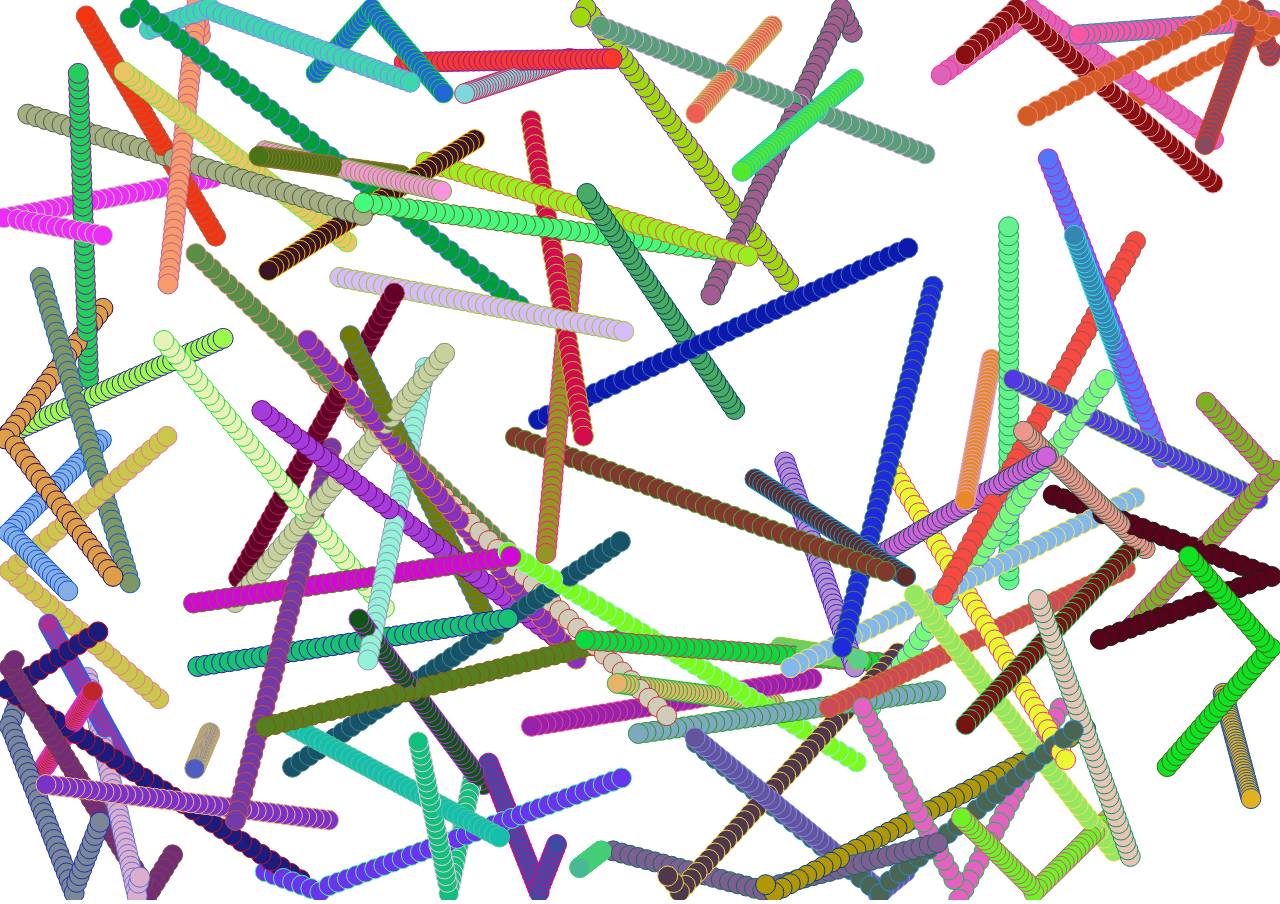
==== index.html @ 65b47f88 "feat: boucing balls" ====
<!doctype html>
<html lang="en">
  <head>
    <meta charset="UTF-8" />
    <meta name="viewport" content="width=device-width, initial-scale=1" />
    <title></title>
    <link href="style.css" rel="stylesheet" />
    <script src="canvas.js" defer></script>
  </head>
  <body>
    <canvas id="canvas"></canvas>
  </body>
</html>
---- style.css ----
* {
  margin: 0;
  padding: 0;
  box-sizing: border-box;
}
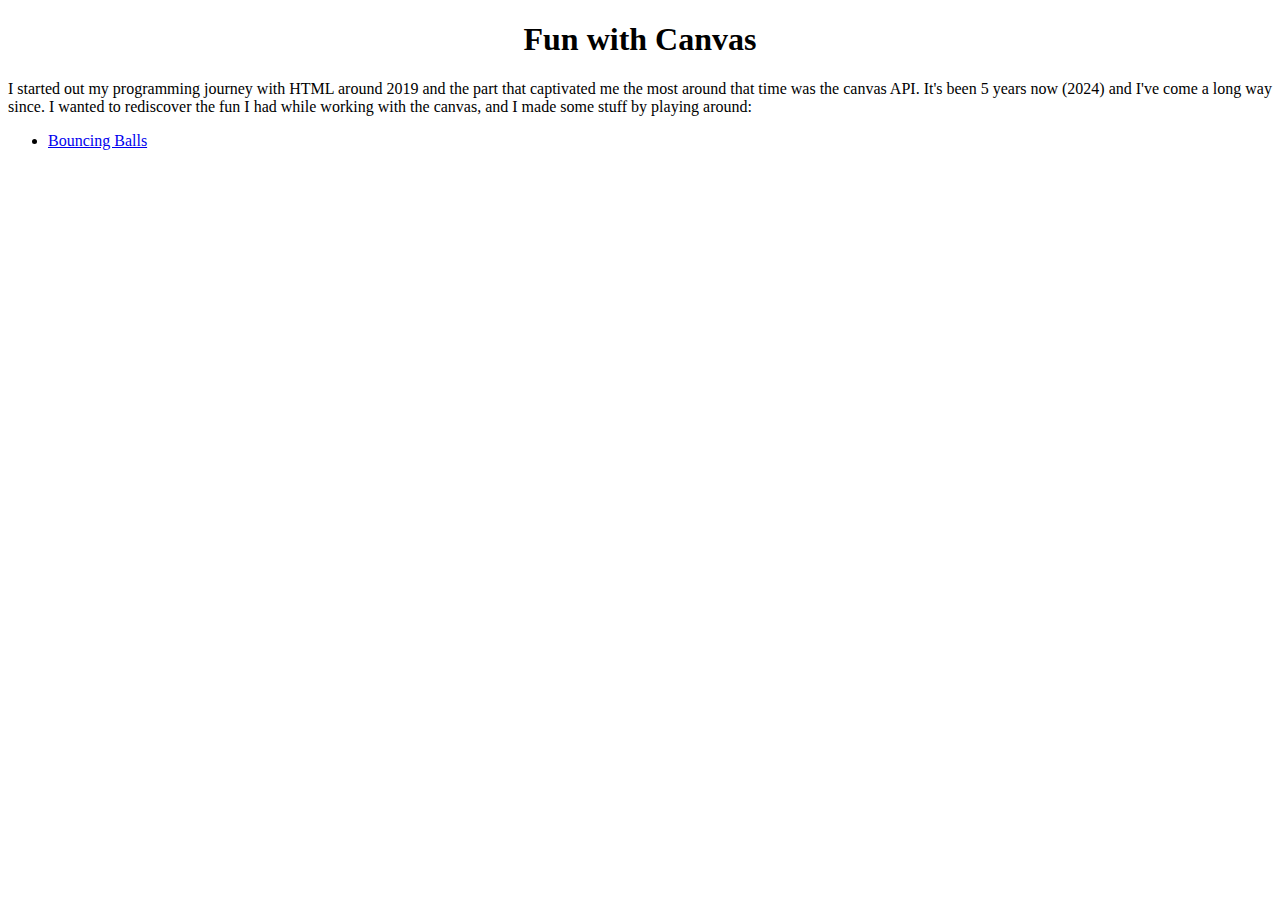
==== commit 05844d64: "Organize showcases and setup front page" ====
--- a/index.html
+++ b/index.html
@@ -3,11 +3,23 @@
   <head>
     <meta charset="UTF-8" />
     <meta name="viewport" content="width=device-width, initial-scale=1" />
-    <title></title>
+    <title>Fun with Canvas</title>
     <link href="style.css" rel="stylesheet" />
     <script src="canvas.js" defer></script>
   </head>
   <body>
-    <canvas id="canvas"></canvas>
+    <header><h1>Fun with Canvas</h1></header>
+    <main>
+      <p>
+        I started out my programming journey with HTML around 2019 and the part
+        that captivated me the most around that time was the canvas API. It's
+        been 5 years now (2024) and I've come a long way since. I wanted to
+        rediscover the fun I had while working with the canvas, and I made some
+        stuff by playing around:
+      </p>
+      <ul>
+        <li><a href="./bouncing-balls/index.html">Bouncing Balls</a></li>
+      </ul>
+    </main>
   </body>
 </html>
--- a/style.css
+++ b/style.css
@@ -1,5 +1,7 @@
-* {
+header {
+  text-align: center;
+}
+
+canvas {
   margin: 0;
-  padding: 0;
-  box-sizing: border-box;
 }
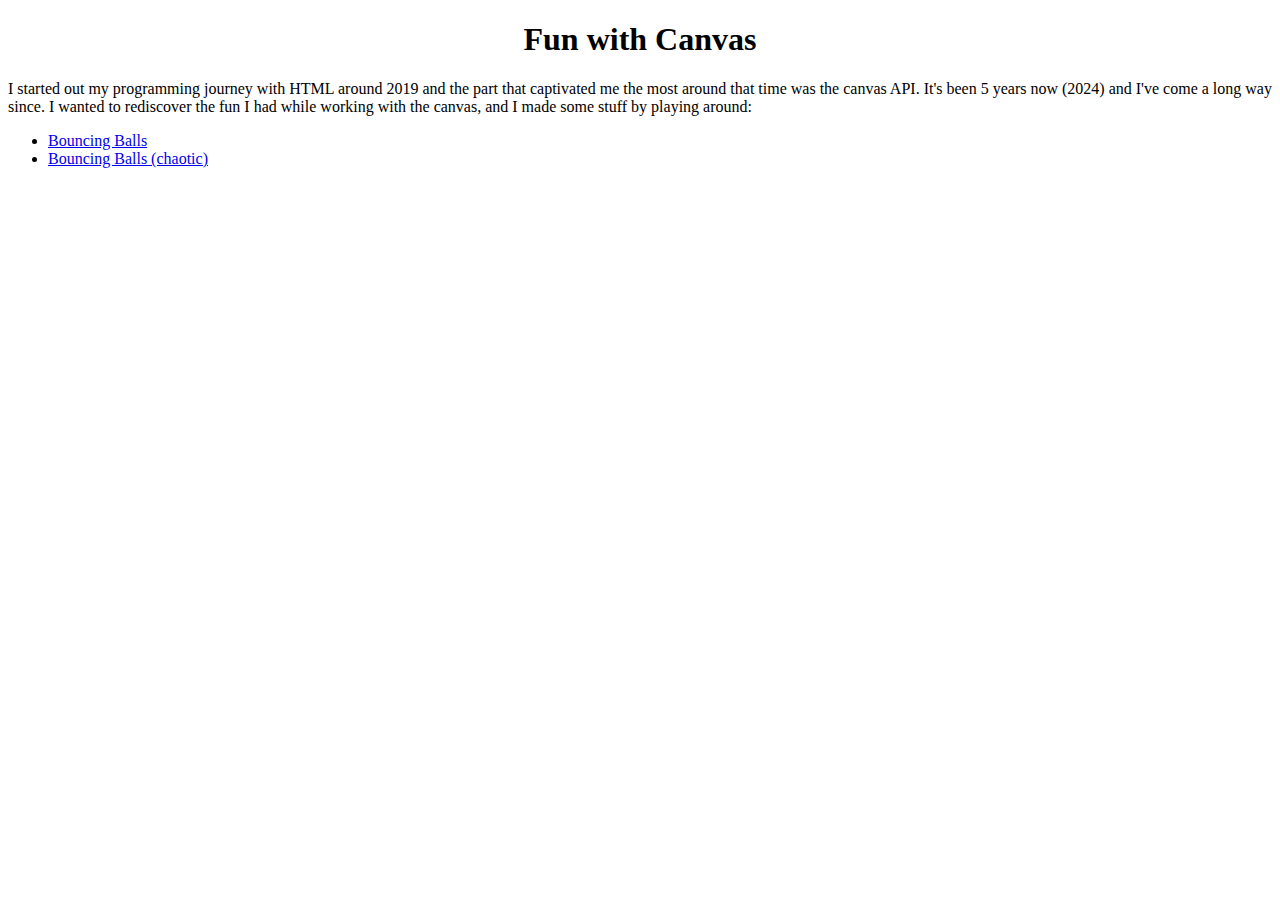
==== commit 37ee76b1: "Add bouncy ball chaotic version" ====
--- a/index.html
+++ b/index.html
@@ -19,6 +19,11 @@
       </p>
       <ul>
         <li><a href="./bouncing-balls/index.html">Bouncing Balls</a></li>
+        <li>
+          <a href="./bouncing-balls-chaotic/index.html"
+            >Bouncing Balls (chaotic)</a
+          >
+        </li>
       </ul>
     </main>
   </body>
--- a/style.css
+++ b/style.css
@@ -2,6 +2,6 @@
   text-align: center;
 }
 
-canvas {
+body:has(> canvas) {
   margin: 0;
 }
